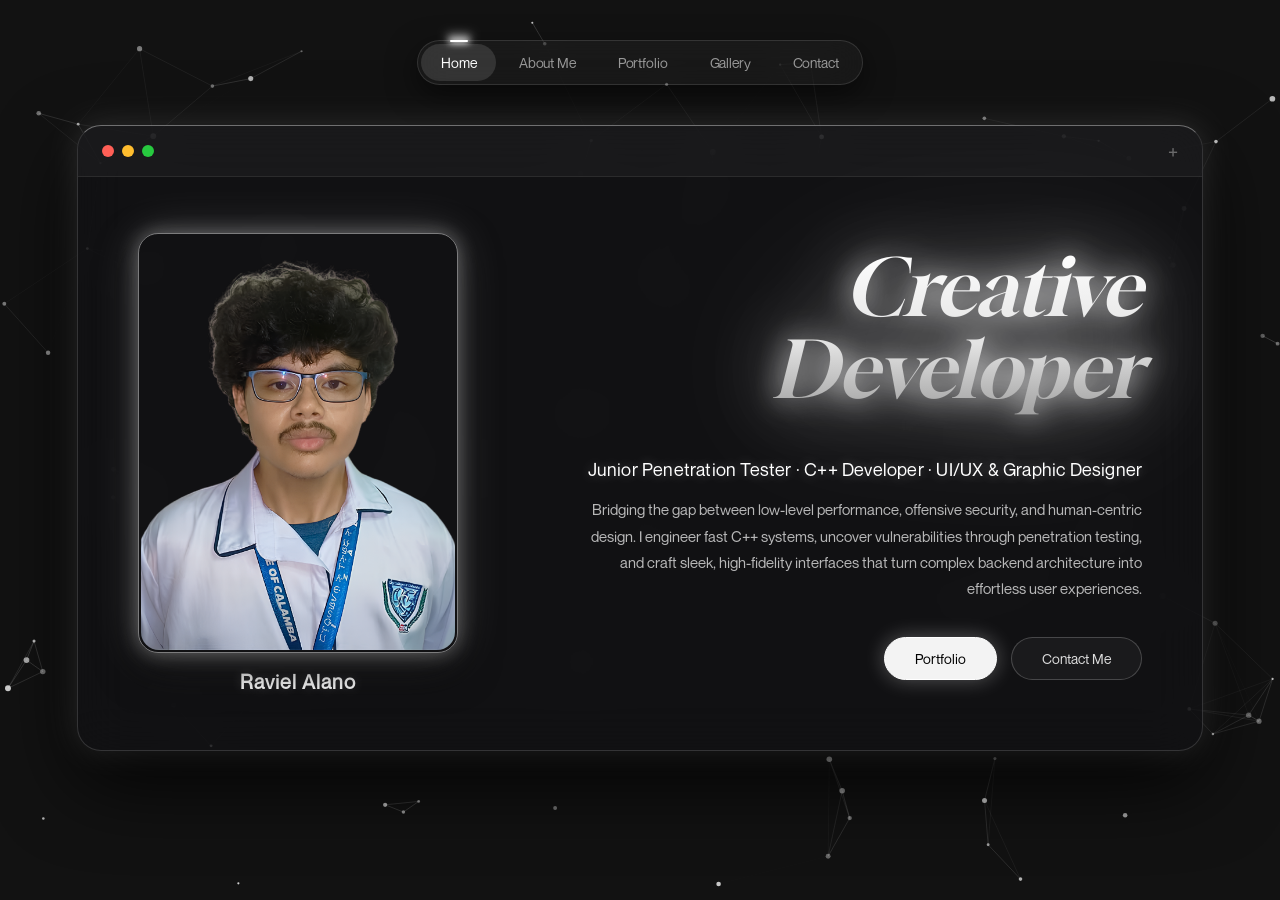
==== index.html @ 1a07e5cc "Initial commit of portfolio files" ====
<!DOCTYPE html>
<html lang="en">

<head>
    <meta charset="UTF-8">
    <meta name="viewport" content="width=device-width, initial-scale=1.0">
    <title>Code with | Home</title>
    <!-- Google Fonts for Gloock -->
    <link rel="preconnect" href="https://fonts.googleapis.com">
    <link rel="preconnect" href="https://fonts.gstatic.com" crossorigin>
    <link href="https://fonts.googleapis.com/css2?family=Gloock&display=swap" rel="stylesheet">
    <link rel="stylesheet" href="style.css">
</head>

<body>
    <canvas id="bg-canvas"></canvas>
    <nav class="navbar">
        <ul>
            <div class="nav-indicator"></div>
            <li><a href="index.html" class="active">Home</a></li>
            <li><a href="about_me.html">About Me</a></li>
            <li><a href="portfolio.html">Portfolio</a></li>
            <li><a href="gallery.html">Gallery</a></li>
            <li><a href="contact.html">Contact</a></li>
        </ul>
    </nav>
    <main class="hero-container">
        <div class="hero-card">
            <!-- macOS Window Header Bar -->
            <div class="window-header">
                <div class="window-dots">
                    <span class="dot red"></span>
                    <span class="dot yellow"></span>
                    <span class="dot green"></span>
                </div>
                <div class="window-plus">+</div>
            </div>
            <div class="hero-card-body">
                <!-- Left Column: Photo Frame + Name Below -->
                <div class="profile-column">
                    <div class="profile-rect-wrapper">
                        <img src="pictures/formal_picture.png" alt="Formal Picture" class="profile-img-rect">
                    </div>
                    <h2 class="profile-name">Raviel Alano</h2>
                </div>

                <!-- Right Column: Bio Content -->
                <div class="hero-content-right">
                    <div class="bio-content">
                        <h1 class="hero-title">Creative Developer</h1>
                        <p class="hero-subtitle">Junior Penetration Tester · C++ Developer · UI/UX & Graphic Designer</p>
                        <p class="hero-bio">
                            Bridging the gap between low-level performance, offensive security, and human-centric
                            design. I engineer fast C++ systems, uncover vulnerabilities through penetration testing,
                            and craft sleek, high-fidelity interfaces that turn complex backend architecture into
                            effortless user experiences.
                        </p>
                    </div>
                    <!-- Right-Justified Buttons -->
                    <div class="cta-group">
                        <a href="portfolio.html" class="btn btn-primary">Portfolio</a>
                        <a href="contact.html" class="btn btn-secondary">Contact Me</a>
                    </div>
                </div>
            </div>
        </div>
    </main>
    <script src="index.js"></script>
</body>

</html>
---- style.css ----
@font-face {
  font-family: 'Neue Montreal';
  src: url('font/neuemontreal-regular.otf') format('opentype');
  font-weight: 400;
  font-style: normal;
}

* {
  margin: 0;
  padding: 0;
  box-sizing: border-box;
}

:root {
  --background: #121212;
  --text-muted: #999999;
  --text-active: #ffffff;
}

body {
  background-color: var(--background);
  font-family: 'Neue Montreal', -apple-system, BlinkMacSystemFont, sans-serif;
  display: flex;
  flex-direction: column;
  align-items: center;
  padding-top: 40px;
  padding-bottom: 60px;
}

#bg-canvas {
  position: fixed;
  top: 0;
  left: 0;
  width: 100vw;
  height: 100vh;
  z-index: -1; /* Sits behind all portfolio elements */
  pointer-events: none; /* Allows clicks to pass through to buttons and links */
  background: transparent; /* Keeps your existing body background color visible */
}

/*HOME***************************************/

.profile-rect-wrapper {
  display: flex;
  flex-direction: column;
  align-items: center;
}

.profile-name {
  margin-top: 1rem;
  font-size: 1.25rem;
  font-weight: 600;
  color: #ffffff;
  text-align: center;
  letter-spacing: 0.05em;
  text-shadow: 0 0 12px rgba(255, 255, 255, 0.2);
}

/* --- COMPACT OUTER NAVBAR FRAME --- */
.navbar ul {
  position: relative;
  display: inline-flex;
  align-items: center;
  gap: 2px;
  padding: 3px;
  list-style: none;

  background-color: rgba(255, 255, 255, 0.03);
  border: 1px solid rgba(255, 255, 255, 0.12);
  border-radius: 999px;
  backdrop-filter: blur(16px);
  -webkit-backdrop-filter: blur(16px);
  box-shadow: 0 10px 30px rgba(0, 0, 0, 0.5);
}

/* --- INNER SLIDING ACTIVE PILL --- */
.nav-indicator {
  position: absolute;
  top: 3px;
  bottom: 3px;
  left: 0;
  width: 0;
  opacity: 0;
  border-radius: 999px;
  background-color: rgba(255, 255, 255, 0.12);
  z-index: 0;
  pointer-events: none;
  transition:
    left 0.35s cubic-bezier(0.25, 1, 0.4, 1),
    width 0.35s cubic-bezier(0.25, 1, 0.4, 1),
    opacity 0.2s ease;
}

/* --- COMPACT GLOWING TOP ACCENT LINE --- */
.nav-indicator::before {
  content: '';
  position: absolute;
  top: -4px;
  left: 50%;
  transform: translateX(-50%);
  width: 18px;
  height: 2px;
  background-color: #ffffff;
  border-radius: 999px;
  box-shadow:
    0 0 6px 1px #ffffff,
    0 -3px 10px 3px rgba(255, 255, 255, 0.5);
}

/* --- COMPACT NAV LINKS & FONT --- */
.navbar a {
  position: relative;
  z-index: 1;
  display: flex;
  align-items: center;
  justify-content: center;
  padding: 10px 20px;
  border-radius: 999px;

  color: var(--text-muted);
  text-decoration: none;
  font-family: inherit;
  /* Inherits Neue Montreal from body */
  font-size: 14px;
  font-weight: 500;
  letter-spacing: -0.01em;
  transition: color 0.25s ease;
}

.navbar a:hover {
  color: rgba(255, 255, 255, 0.8);
}

.navbar a.active {
  color: var(--text-active);
}










/* --- HERO CONTAINER (88vw Scale for Hero Canvas) --- */
.hero-container {
  margin-top: 40px;
  width: 88vw;
  max-width: 1300px;
  min-width: 320px;
  padding: 0;
}

/* --- MAIN CARD (Glowing Frame & Glassmorphism) --- */
.hero-card {
  width: 100%;
  display: flex;
  flex-direction: column;
  border-radius: 24px;
  overflow: hidden;

  /* Dark Glass Backdrop */
  background: rgba(18, 18, 20, 0.65);
  backdrop-filter: blur(24px);
  -webkit-backdrop-filter: blur(24px);

  /* Edge Lighting & Diffuse Ambient Glow */
  border: 1px solid rgba(255, 255, 255, 0.15);
  border-top: 1px solid rgba(255, 255, 255, 0.4);
  box-shadow:
    0 -2px 30px rgba(255, 255, 255, 0.12),
    0 30px 80px rgba(0, 0, 0, 0.85);
}

/* --- macOS WINDOW TOOLBAR HEADER --- */
.window-header {
  display: flex;
  align-items: center;
  justify-content: space-between;
  padding: 16px 24px;
  background: rgba(255, 255, 255, 0.03);
  border-bottom: 1px solid rgba(255, 255, 255, 0.08);
}

.window-dots {
  display: flex;
  align-items: center;
  gap: 8px;
}

.dot {
  width: 12px;
  height: 12px;
  border-radius: 50%;
  display: inline-block;
}

.dot.red {
  background-color: #ff5f56;
}

.dot.yellow {
  background-color: #ffbd2e;
}

.dot.green {
  background-color: #27c93f;
}

.window-plus {
  color: rgba(255, 255, 255, 0.35);
  font-size: 18px;
  font-weight: 300;
  line-height: 1;
}

/* --- CARD INNER BODY LAYOUT --- */
.hero-card-body {
  display: flex;
  flex-direction: row;
  align-items: center;
  justify-content: space-between;
  gap: 52px;
  padding: 56px 60px;
}

/* --- INTENSE WHITE GLOWING PHOTO FRAME --- */
.profile-rect-wrapper {
  position: relative;
  width: 320px;
  height: 420px;
  flex-shrink: 0;
  border-radius: 20px;
  padding: 2px;

  /* Multi-Layer White Lighting Glow */
  border: 1px solid rgba(255, 255, 255, 0.45);
  box-shadow:
    0 0 20px rgba(255, 255, 255, 0.35),
    0 0 50px rgba(255, 255, 255, 0.18),
    0 15px 40px rgba(0, 0, 0, 0.7);
}

.profile-img-rect {
  width: 100%;
  height: 100%;
  object-fit: cover;
  border-radius: 18px;
  display: block;
}

/* --- RIGHT-JUSTIFIED ILLUMINATED CONTENT --- */
.hero-content-right {
  display: flex;
  flex-direction: column;
  align-items: flex-end;
  text-align: right;
  flex: 1;
}

.bio-content {
  display: flex;
  flex-direction: column;
  align-items: flex-end;
  gap: 16px;
  margin-bottom: 36px;
}

/* --- GLOWING WHITE HEADLINE WITH LIGHT BLOOM --- */
.hero-title {
  font-family: 'Gloock', serif;
  font-size: 78px;
  font-weight: 400;
  font-style: italic;
  line-height: 1.05;
  padding-bottom: 2rem;

  /* Space buffer to prevent right-edge italic clipping */
  padding-right: 24px;
  margin-right: -24px;

  /* Metallic Silver-to-White Text Gradient */
  background: linear-gradient(180deg, #ffffff 0%, #e2e2e2 50%, #888888 100%);
  -webkit-background-clip: text;
  -webkit-text-fill-color: transparent;
  background-clip: text;

  /* Diffuse White Backlight Bloom Filter */
  filter:
    drop-shadow(0 0 15px rgba(255, 255, 255, 0.85)) drop-shadow(0 0 35px rgba(255, 255, 255, 0.45)) drop-shadow(0 0 70px rgba(255, 255, 255, 0.2));
}

.hero-subtitle {
  color: #ffffff;
  font-size: 18px;
  font-weight: 500;
  letter-spacing: 0.2px;
  text-shadow: 0 0 12px rgba(255, 255, 255, 0.3);
}

.hero-bio {
  color: rgba(255, 255, 255, 0.7);
  font-size: 15px;
  line-height: 1.75;
  max-width: 560px;
}

/* --- RIGHT-JUSTIFIED BUTTONS --- */
.cta-group {
  display: flex;
  align-items: center;
  justify-content: flex-end;
  gap: 14px;
  width: 100%;
}

.btn {
  display: inline-flex;
  align-items: center;
  justify-content: center;
  padding: 12px 30px;
  border-radius: 999px;
  font-family: inherit;
  font-size: 14px;
  font-weight: 500;
  text-decoration: none;
  transition: all 0.25s cubic-bezier(0.25, 1, 0.4, 1);
}

.btn-primary {
  background-color: rgba(255, 255, 255, 0.95);
  border: 1px solid #ffffff;
  color: #000000;
  box-shadow: 0 0 20px rgba(255, 255, 255, 0.3);
}

.btn-primary:hover {
  background-color: #ffffff;
  transform: translateY(-2px);
  box-shadow: 0 0 30px rgba(255, 255, 255, 0.5);
}

.btn-secondary {
  background-color: rgba(255, 255, 255, 0.04);
  border: 1px solid rgba(255, 255, 255, 0.2);
  color: rgba(255, 255, 255, 0.85);
}

.btn-secondary:hover {
  color: #ffffff;
  background-color: rgba(255, 255, 255, 0.1);
  border-color: rgba(255, 255, 255, 0.4);
  transform: translateY(-2px);
  box-shadow: 0 0 15px rgba(255, 255, 255, 0.15);
}

/* --- MOBILE RESPONSIVENESS --- */
@media (max-width: 900px) {
  .hero-card-body {
    flex-direction: column;
    text-align: center;
    padding: 36px 24px;
  }

  .profile-rect-wrapper {
    width: 100%;
    max-width: 300px;
    height: 380px;
  }

  .hero-content-right,
  .bio-content {
    align-items: center;
    text-align: center;
  }

  .hero-title {
    padding-right: 0;
    margin-right: 0;
    font-size: 52px;
  }

  .cta-group {
    justify-content: center;
  }
}









/* ==========================================================================
   ABOUT ME TAB STYLES (Staggered Editorial Grid & Lighting)
   ========================================================================== */

.about-container {
  margin: 40px auto 80px;
  width: 85vw;
  max-width: 1240px;
  padding: 0 20px;
}

/* --- HERO HEADLINE --- */
.about-header {
  text-align: center;
  margin-bottom: 64px;
}

.about-hero-title {
  font-family: system-ui, -apple-system, sans-serif;
  font-size: 52px;
  font-weight: 500;
  color: #ffffff;
  line-height: 1.15;
  letter-spacing: -0.02em;
  max-width: 960px;
  margin: 0 auto;
}

/* Metallic Italic Gloock Highlight in Headline */
.about-hero-title em {
  font-family: 'Gloock', serif;
  font-style: italic;
  font-weight: 400;
  padding-right: 12px;

  /* White-to-Metallic Gradient */
  background: linear-gradient(180deg, #ffffff 0%, #a1a1a1 60%, #4a4a4a 100%);
  -webkit-background-clip: text;
  -webkit-text-fill-color: transparent;
  background-clip: text;

  /* Subtle White Glow */
  filter:
    drop-shadow(0 0 12px rgba(255, 255, 255, 0.6)) drop-shadow(0 0 28px rgba(255, 255, 255, 0.25));
}

/* --- STAGGERED 2-COLUMN GRID --- */
.about-grid {
  display: grid;
  grid-template-columns: 1fr 1fr;
  gap: 60px;
  align-items: start;
}

.about-col {
  display: flex;
  flex-direction: column;
  gap: 40px;
}

/* Offset the Right Column Downward for the Editorial Stagger */
.col-right {
  margin-top: 48px;
}

/* --- INTRO TEASER BOX --- */
.about-intro-box {
  padding-left: 8px;
}

.intro-headline {
  color: rgba(255, 255, 255, 0.85);
  font-size: 18px;
  font-weight: 400;
  line-height: 1.6;
  letter-spacing: -0.01em;
}

/* --- PHOTO CARDS WITH SPECULAR LIGHTING --- */
.about-photo-wrapper {
  position: relative;
  width: 100%;
  border-radius: 24px;
  overflow: hidden;
  padding: 2px;

  /* Glassmorphic Frame & Top Light Specular Edge */
  background: rgba(255, 255, 255, 0.04);
  border: 1px solid rgba(255, 255, 255, 0.15);
  border-top: 1px solid rgba(255, 255, 255, 0.45);
  box-shadow:
    0 -2px 20px rgba(255, 255, 255, 0.1),
    0 20px 50px rgba(0, 0, 0, 0.7);

  transition: transform 0.4s cubic-bezier(0.25, 1, 0.4, 1), box-shadow 0.4s ease;
}

.about-photo-wrapper:hover {
  transform: translateY(-4px);
  border-color: rgba(255, 255, 255, 0.3);
  border-top-color: rgba(255, 255, 255, 0.7);
  box-shadow:
    0 0 30px rgba(255, 255, 255, 0.2),
    0 25px 60px rgba(0, 0, 0, 0.85);
}

.about-photo {
  width: 100%;
  height: auto;
  aspect-ratio: 3 / 4;
  object-fit: cover;
  border-radius: 22px;
  display: block;
}

/* --- STORY CARDS (Glassmorphic Container) --- */
.about-story-card {
  padding: 32px 36px;
  border-radius: 20px;
  background-color: rgba(255, 255, 255, 0.025);
  border: 1px solid rgba(255, 255, 255, 0.08);
  backdrop-filter: blur(16px);
  -webkit-backdrop-filter: blur(16px);
  display: flex;
  flex-direction: column;
  gap: 16px;
}

.story-title {
  font-family: 'Gloock', serif;
  font-size: 26px;
  font-weight: 400;
  color: #ffffff;
  letter-spacing: -0.01em;
}

.story-text {
  color: var(--text-muted, rgba(255, 255, 255, 0.65));
  font-size: 15px;
  line-height: 1.7;
}

/* --- RESPONSIVE BREAKPOINTS --- */
@media (max-width: 900px) {
  .about-hero-title {
    font-size: 38px;
  }

  .about-grid {
    grid-template-columns: 1fr;
    gap: 40px;
  }

  .col-right {
    margin-top: 0;
  }
}


/* ==========================================================================
   PORTFOLIO 3D FLIP CARD GRID
   ========================================================================== */

.portfolio-container {
  margin: 40px auto 80px;
  width: 90vw;
  max-width: 1240px;
  padding: 0 20px;
}

.portfolio-header {
  text-align: center;
  margin-bottom: 48px;
}

.portfolio-hero-title {
  font-family: system-ui, -apple-system, sans-serif;
  font-size: 48px;
  font-weight: 500;
  color: #ffffff;
}

.portfolio-hero-title em {
  font-family: 'Gloock', serif;
  font-style: italic;
  font-weight: 400;
  background: linear-gradient(180deg, #ffffff 0%, #a1a1a1 60%, #4a4a4a 100%);
  -webkit-background-clip: text;
  -webkit-text-fill-color: transparent;
  background-clip: text;
  filter: drop-shadow(0 0 15px rgba(255, 255, 255, 0.6));
}

.portfolio-subtitle {
  color: rgba(255, 255, 255, 0.65);
  font-size: 15px;
  margin-top: 10px;
}

/* --- GRID & PERSPECTIVE CONTAINER --- */
.portfolio-grid {
  display: grid;
  grid-template-columns: repeat(auto-fit, minmax(320px, 1fr));
  gap: 32px;
}

.portfolio-card-container {
  height: 420px;
  perspective: 1200px; /* Essential for 3D card rotation depth */
}

.portfolio-card {
  width: 100%;
  height: 100%;
  position: relative;
  transform-style: preserve-3d;
  transition: transform 0.8s cubic-bezier(0.2, 0.8, 0.2, 1);
  border-radius: 24px;
}

/* Active Flipped State */
.portfolio-card.is-flipped {
  transform: rotateY(180deg);
}

/* --- CARD SIDES (COMMON GLASSMORPHIC FRAME) --- */
.card-side {
  position: absolute;
  inset: 0;
  width: 100%;
  height: 100%;
  backface-visibility: hidden;
  -webkit-backface-visibility: hidden;
  border-radius: 24px;
  padding: 18px;

  /* Specular Highlighted Dark Glass Box */
  background: rgba(255, 255, 255, 0.03);
  border: 1px solid rgba(255, 255, 255, 0.12);
  border-top: 1px solid rgba(255, 255, 255, 0.45);
  backdrop-filter: blur(20px);
  -webkit-backdrop-filter: blur(20px);
  box-shadow: 
    0 -2px 15px rgba(255, 255, 255, 0.08),
    0 20px 40px rgba(0, 0, 0, 0.7);

  display: flex;
  flex-direction: column;
  justify-content: space-between;
}

/* --- FRONT FACE --- */
.card-front {
  z-index: 2;
}

.card-media-wrapper {
  position: relative;
  overflow: hidden;
  width: 100%;
  height: 220px;
  background-color: rgba(0, 0, 0, 0.2); /* Dark background padding fill */
}

.card-img {
  width: 100%;
  height: 100%;
  object-fit: contain; /* Fits the entire picture inside the box without cropping */
  object-position: center center;
  padding: 0.5rem; /* Optional: adds subtle inner padding */
  transform: scale(1);
}

/* Optional hover polish: subtle additional zoom when hovering over the card */
.portfolio-card:hover .card-img {
  transform: scale(1.32);
}

.category-badge {
  position: absolute;
  top: 12px;
  left: 12px;
  padding: 5px 12px;
  border-radius: 999px;
  font-size: 11px;
  font-weight: 600;
  color: #ffffff;
  background: rgba(10, 10, 12, 0.75);
  border: 1px solid rgba(255, 255, 255, 0.2);
  backdrop-filter: blur(10px);
}

.card-front-content {
  display: flex;
  align-items: center;
  justify-content: space-between;
  margin-top: 12px;
}

.project-title {
  color: #ffffff;
  font-size: 17px;
  font-weight: 500;
}

.project-sub {
  color: rgba(255, 255, 255, 0.5);
  font-size: 12px;
}

/* --- BACK FACE --- */
.card-back {
  transform: rotateY(180deg);
  background: rgba(18, 18, 22, 0.95);
  border-color: rgba(255, 255, 255, 0.25);
  border-top-color: rgba(255, 255, 255, 0.6);
  padding: 26px;
}

.card-back-header {
  display: flex;
  align-items: center;
  justify-content: space-between;
  border-bottom: 1px solid rgba(255, 255, 255, 0.1);
  padding-bottom: 12px;
}

.project-title-back {
  font-family: 'Gloock', serif;
  font-size: 22px;
  font-style: italic;
  background: linear-gradient(180deg, #ffffff 0%, #bbbbbb 100%);
  -webkit-background-clip: text;
  background-clip: text;
  -webkit-text-fill-color: transparent;
}

.status-tag {
  font-size: 11px;
  color: rgba(255, 255, 255, 0.5);
  text-transform: uppercase;
  letter-spacing: 1px;
}

.project-description {
  color: rgba(255, 255, 255, 0.75);
  font-size: 14px;
  line-height: 1.6;
  margin-top: 14px;
}

.tech-stack-group {
  display: flex;
  flex-wrap: wrap;
  gap: 8px;
  margin-top: auto;
}

.glass-pill {
  padding: 4px 12px;
  border-radius: 999px;
  font-size: 11px;
  color: rgba(255, 255, 255, 0.85);
  background: rgba(255, 255, 255, 0.05);
  border: 1px solid rgba(255, 255, 255, 0.15);
}

.card-actions {
  display: flex;
  align-items: center;
  justify-content: space-between;
  margin-top: 20px;
  padding-top: 16px;
  border-top: 1px solid rgba(255, 255, 255, 0.1);
}

.card-link {
  color: #ffffff;
  font-size: 13px;
  font-weight: 500;
  text-decoration: underline;
  text-underline-offset: 4px;
  transition: color 0.2s ease;
}

.card-link:hover {
  color: rgba(255, 255, 255, 0.7);
}

/* --- BUTTONS --- */
.flip-btn {
  display: inline-flex;
  align-items: center;
  gap: 6px;
  padding: 8px 16px;
  border-radius: 999px;
  cursor: pointer;
  background: rgba(255, 255, 255, 0.08);
  border: 1px solid rgba(255, 255, 255, 0.25);
  color: #ffffff;
  font-size: 12px;
  font-weight: 500;
  transition: all 0.3s ease;
}

.flip-btn:hover {
  background: rgba(255, 255, 255, 0.2);
  border-color: rgba(255, 255, 255, 0.5);
  box-shadow: 0 0 12px rgba(255, 255, 255, 0.25);
}







/* ==========================================================================
   GALLERY PAGE STYLES (Glassmorphic Grid & Lightbox)
   ========================================================================== */

.gallery-container {
  margin: 40px auto 80px;
  width: 85vw;
  max-width: 1240px;
  padding: 0 20px;
}

/* --- HEADER --- */
.gallery-header {
  text-align: center;
  margin-bottom: 56px;
}

.gallery-hero-title {
  font-family: system-ui, -apple-system, sans-serif;
  font-size: 52px;
  font-weight: 500;
  color: #ffffff;
  line-height: 1.15;
  letter-spacing: -0.02em;
}

.gallery-hero-title em {
  font-family: 'Gloock', serif;
  font-style: italic;
  font-weight: 400;
  padding-right: 12px;

  /* Metallic Gradient */
  background: linear-gradient(180deg, #ffffff 0%, #a1a1a1 60%, #4a4a4a 100%);
  -webkit-background-clip: text;
  -webkit-text-fill-color: transparent;
  background-clip: text;

  /* White Backlight Halo */
  filter:
    drop-shadow(0 0 12px rgba(255, 255, 255, 0.6)) drop-shadow(0 0 28px rgba(255, 255, 255, 0.25));
}

.gallery-subtitle {
  color: var(--text-muted, rgba(255, 255, 255, 0.65));
  font-size: 16px;
  margin-top: 12px;
}

/* --- 2x2 GRID LAYOUT --- */
.gallery-grid {
  display: grid;
  grid-template-columns: repeat(2, 1fr);
  gap: 32px;
}

/* --- GLASS IMAGE CARD --- */
.gallery-card {
  position: relative;
  border-radius: 24px;
  padding: 10px;
  cursor: pointer;

  /* Dark Glassmorphic Frame with Top Specular Edge */
  background: rgba(255, 255, 255, 0.03);
  border: 1px solid rgba(255, 255, 255, 0.12);
  border-top: 1px solid rgba(255, 255, 255, 0.4);
  backdrop-filter: blur(16px);
  -webkit-backdrop-filter: blur(16px);
  box-shadow:
    0 -2px 15px rgba(255, 255, 255, 0.08),
    0 20px 40px rgba(0, 0, 0, 0.6);

  transition: all 0.35s cubic-bezier(0.25, 1, 0.4, 1);
}

.gallery-card:hover {
  transform: translateY(-6px);
  border-color: rgba(255, 255, 255, 0.3);
  border-top-color: rgba(255, 255, 255, 0.7);
  box-shadow:
    0 0 25px rgba(255, 255, 255, 0.2),
    0 25px 50px rgba(0, 0, 0, 0.8);
}

.gallery-image-wrapper {
  position: relative;
  width: 100%;
  height: 340px;
  border-radius: 16px;
  overflow: hidden;
}

.gallery-img {
  width: 100%;
  height: 100%;
  object-fit: cover;
  display: block;
  transition: transform 0.5s ease;
}

.gallery-card:hover .gallery-img {
  transform: scale(1.05);
}

/* --- HOVER OVERLAY --- */
.gallery-overlay {
  position: absolute;
  inset: 0;
  background: rgba(0, 0, 0, 0.4);
  backdrop-filter: blur(4px);
  display: flex;
  align-items: center;
  justify-content: center;
  opacity: 0;
  transition: opacity 0.3s ease;
}

.gallery-card:hover .gallery-overlay {
  opacity: 1;
}

.view-tag {
  padding: 10px 20px;
  border-radius: 999px;
  background: rgba(255, 255, 255, 0.15);
  border: 1px solid rgba(255, 255, 255, 0.4);
  color: #ffffff;
  font-size: 13px;
  font-weight: 500;
  box-shadow: 0 0 15px rgba(255, 255, 255, 0.2);
}

/* --- LIGHTBOX MODAL --- */
.lightbox-modal {
  display: none;
  position: fixed;
  inset: 0;
  z-index: 9999;
  background: rgba(10, 10, 12, 0.85);
  backdrop-filter: blur(20px);
  -webkit-backdrop-filter: blur(20px);
  align-items: center;
  justify-content: center;
}

.lightbox-modal.active {
  display: flex;
}

.lightbox-content {
  position: relative;
  max-width: 85vw;
  max-height: 85vh;
  padding: 12px;
  border-radius: 20px;
  background: rgba(255, 255, 255, 0.05);
  border: 1px solid rgba(255, 255, 255, 0.2);
  border-top: 1px solid rgba(255, 255, 255, 0.5);
  box-shadow: 0 0 50px rgba(255, 255, 255, 0.15);
}

.lightbox-content img {
  max-width: 100%;
  max-height: 80vh;
  object-fit: contain;
  border-radius: 12px;
  display: block;
}

.lightbox-close {
  position: absolute;
  top: 24px;
  right: 36px;
  font-size: 36px;
  color: rgba(255, 255, 255, 0.7);
  cursor: pointer;
  transition: color 0.3s ease;
  z-index: 10;
}


/* ==========================================================================
   GALLERY PAGE STYLES (Glassmorphic Grid & Lightbox)
   ========================================================================== */

.gallery-container {
  margin: 40px auto 80px;
  width: 85vw;
  max-width: 1240px;
  padding: 0 20px;
}

/* --- HEADER --- */
.gallery-header {
  text-align: center;
  margin-bottom: 56px;
}

.gallery-hero-title {
  font-family: system-ui, -apple-system, sans-serif;
  font-size: 52px;
  font-weight: 500;
  color: #ffffff;
  line-height: 1.15;
  letter-spacing: -0.02em;
}

.gallery-hero-title em {
  font-family: 'Gloock', serif;
  font-style: italic;
  font-weight: 400;
  padding-right: 12px;

  /* Metallic Gradient */
  background: linear-gradient(180deg, #ffffff 0%, #a1a1a1 60%, #4a4a4a 100%);
  -webkit-background-clip: text;
  -webkit-text-fill-color: transparent;
  background-clip: text;

  /* White Backlight Halo */
  filter:
    drop-shadow(0 0 12px rgba(255, 255, 255, 0.6)) drop-shadow(0 0 28px rgba(255, 255, 255, 0.25));
}

.gallery-subtitle {
  color: var(--text-muted, rgba(255, 255, 255, 0.65));
  font-size: 16px;
  margin-top: 12px;
}

/* --- 2x2 GRID LAYOUT --- */
.gallery-grid {
  display: grid;
  grid-template-columns: repeat(2, 1fr);
  gap: 32px;
}

/* --- GLASS IMAGE CARD --- */
.gallery-card {
  position: relative;
  border-radius: 24px;
  padding: 10px;
  cursor: pointer;

  /* Dark Glassmorphic Frame with Top Specular Edge */
  background: rgba(255, 255, 255, 0.03);
  border: 1px solid rgba(255, 255, 255, 0.12);
  border-top: 1px solid rgba(255, 255, 255, 0.4);
  backdrop-filter: blur(16px);
  -webkit-backdrop-filter: blur(16px);
  box-shadow:
    0 -2px 15px rgba(255, 255, 255, 0.08),
    0 20px 40px rgba(0, 0, 0, 0.6);

  transition: all 0.35s cubic-bezier(0.25, 1, 0.4, 1);
}

.gallery-card:hover {
  transform: translateY(-6px);
  border-color: rgba(255, 255, 255, 0.3);
  border-top-color: rgba(255, 255, 255, 0.7);
  box-shadow:
    0 0 25px rgba(255, 255, 255, 0.2),
    0 25px 50px rgba(0, 0, 0, 0.8);
}

.gallery-image-wrapper {
  position: relative;
  width: 100%;
  height: 340px;
  border-radius: 16px;
  overflow: hidden;
}

.gallery-img {
  width: 100%;
  height: 100%;
  object-fit: cover;
  display: block;
  transition: transform 0.5s ease;
}

.gallery-card:hover .gallery-img {
  transform: scale(1.05);
}

/* --- HOVER OVERLAY --- */
.gallery-overlay {
  position: absolute;
  inset: 0;
  background: rgba(0, 0, 0, 0.4);
  backdrop-filter: blur(4px);
  display: flex;
  align-items: center;
  justify-content: center;
  opacity: 0;
  transition: opacity 0.5s ease;
}

.gallery-card:hover .gallery-overlay {
  opacity: 1;
}

.view-tag {
  padding: 10px 20px;
  border-radius: 999px;
  background: rgba(255, 255, 255, 0.15);
  border: 1px solid rgba(255, 255, 255, 0.4);
  color: #ffffff;
  font-size: 13px;
  font-weight: 500;
  box-shadow: 0 0 15px rgba(255, 255, 255, 0.2);
}

/* --- LIGHTBOX MODAL --- */
.lightbox-modal {
  display: none;
  position: fixed;
  inset: 0;
  z-index: 9999;
  background: rgba(10, 10, 12, 0.85);
  backdrop-filter: blur(20px);
  -webkit-backdrop-filter: blur(20px);
  align-items: center;
  justify-content: center;
}

.lightbox-modal.active {
  display: flex;
}

.lightbox-content {
  position: relative;
  max-width: 85vw;
  max-height: 85vh;
  padding: 12px;
  border-radius: 20px;
  background: rgba(255, 255, 255, 0.05);
  border: 1px solid rgba(255, 255, 255, 0.2);
  border-top: 1px solid rgba(255, 255, 255, 0.5);
  box-shadow: 0 0 50px rgba(255, 255, 255, 0.15);
}

.lightbox-content img {
  max-width: 100%;
  max-height: 80vh;
  object-fit: contain;
  border-radius: 12px;
  display: block;
}

.lightbox-close {
  position: absolute;
  top: 24px;
  right: 36px;
  font-size: 36px;
  color: rgba(255, 255, 255, 0.7);
  cursor: pointer;
  transition: color 0.2s ease;
  z-index: 10;
}

.lightbox-close:hover {
  color: #ffffff;
}

/* --- RESPONSIVE BREAKPOINTS --- */
@media (max-width: 768px) {
  .gallery-grid {
    grid-template-columns: 1fr;
  }

  .gallery-hero-title {
    font-size: 38px;
  }

  .gallery-image-wrapper {
    height: 260px;
  }
}

.lightbox-close:hover {
  color: #ffffff;
}

.gallery-media {
  width: 100%;
  height: 100%;
  object-fit: cover;
  display: block;
  transition: transform 0.5s ease;
}

.gallery-card:hover .gallery-media {
  transform: scale(1.05);
}

/* --- RESPONSIVE BREAKPOINTS --- */
@media (max-width: 768px) {
  .gallery-grid {
    grid-template-columns: 1fr;
  }

  .gallery-hero-title {
    font-size: 38px;
  }

  .gallery-image-wrapper {
    height: 260px;
  }
}














/* ==========================================================================
   CONTACT PAGE ENHANCED STYLES (Glassmorphic Form & Metallic Gradient)
   ========================================================================== */

.contact-container {
  margin: 40px auto 80px;
  width: 85vw;
  max-width: 720px;
  padding: 0 20px;
}

/* --- HERO HEADER --- */
.contact-header {
  text-align: center;
  margin-bottom: 48px;
}

.contact-hero-title {
  font-family: system-ui, -apple-system, sans-serif;
  font-size: 52px;
  font-weight: 500;
  color: #ffffff;
  line-height: 1.15;
  letter-spacing: -0.02em;
}

/* Metallic Gradient on Headline Emphasis */
.contact-hero-title em {
  font-family: 'Gloock', serif;
  font-style: italic;
  font-weight: 400;
  padding-right: 14px;
  margin-right: -14px;

  /* Signature Metallic Gradient */
  background: linear-gradient(180deg, #ffffff 0%, #e2e2e2 50%, #777777 100%);
  -webkit-background-clip: text;
  -webkit-text-fill-color: transparent;
  background-clip: text;

  /* White Backlight Halo */
  filter:
    drop-shadow(0 0 15px rgba(255, 255, 255, 0.75)) drop-shadow(0 0 35px rgba(255, 255, 255, 0.3));
}

.contact-subtitle {
  color: rgba(255, 255, 255, 0.65);
  font-size: 16px;
  margin-top: 12px;
}

/* --- GLASS FORM CARD --- */
.contact-card {
  padding: 44px 48px;
  border-radius: 28px;

  /* Dark Glassmorphic Frame with Specular Top Border */
  background: rgba(255, 255, 255, 0.025);
  border: 1px solid rgba(255, 255, 255, 0.12);
  border-top: 1px solid rgba(255, 255, 255, 0.45);
  backdrop-filter: blur(20px);
  -webkit-backdrop-filter: blur(20px);
  box-shadow:
    0 -2px 20px rgba(255, 255, 255, 0.08),
    0 25px 60px rgba(0, 0, 0, 0.75);
}

.contact-form {
  display: flex;
  flex-direction: column;
  gap: 24px;
}

.form-group {
  display: flex;
  flex-direction: column;
  gap: 8px;
}

.form-group label {
  color: rgba(255, 255, 255, 0.85);
  font-size: 13px;
  font-weight: 500;
  letter-spacing: 0.5px;
  text-transform: uppercase;
}

/* --- FORM INPUTS & TEXTAREA --- */
.contact-form input,
.contact-form textarea {
  width: 100%;
  padding: 14px 18px;
  border-radius: 14px;
  font-family: inherit;
  font-size: 15px;
  color: #ffffff;

  /* Glass Field Styling */
  background: rgba(255, 255, 255, 0.035);
  border: 1px solid rgba(255, 255, 255, 0.12);
  outline: none;
  transition: all 0.3s cubic-bezier(0.25, 1, 0.4, 1);
}

.contact-form input::placeholder,
.contact-form textarea::placeholder {
  color: rgba(255, 255, 255, 0.3);
}

/* Interactive Input Focus State */
.contact-form input:focus,
.contact-form textarea:focus {
  background: rgba(255, 255, 255, 0.07);
  border-color: rgba(255, 255, 255, 0.45);
  box-shadow:
    0 0 15px rgba(255, 255, 255, 0.15),
    inset 0 1px 2px rgba(255, 255, 255, 0.1);
}

.contact-form textarea {
  resize: vertical;
  min-height: 120px;
}

/* --- GLASS SUBMIT BUTTON --- */
.submit-btn {
  margin-top: 8px;
  width: 100%;
  padding: 16px;
  border-radius: 999px;
  cursor: pointer;
  font-family: inherit;
  font-size: 15px;
  font-weight: 600;
  color: #ffffff;

  /* Metallic Specular Glass Pill */
  background: rgba(255, 255, 255, 0.08);
  border: 1px solid rgba(255, 255, 255, 0.25);
  border-top: 1px solid rgba(255, 255, 255, 0.6);
  backdrop-filter: blur(12px);
  -webkit-backdrop-filter: blur(12px);
  box-shadow: 0 10px 25px rgba(0, 0, 0, 0.4);

  transition: all 0.35s cubic-bezier(0.25, 1, 0.4, 1);
}

.submit-btn:hover {
  transform: translateY(-2px);
  background: rgba(255, 255, 255, 0.18);
  border-color: rgba(255, 255, 255, 0.5);
  box-shadow:
    0 0 25px rgba(255, 255, 255, 0.25),
    0 15px 30px rgba(0, 0, 0, 0.6);
}

.submit-btn:active {
  transform: translateY(1px);
}

/* --- RESPONSIVE BREAKPOINTS --- */
@media (max-width: 768px) {
  .contact-hero-title {
    font-size: 38px;
  }

  .contact-card {
    padding: 28px 24px;
  }
}


/* ==========================================
   SMOOTH PAGE ENTRANCE ANIMATIONS
   ========================================== */

/* Keyframe Animations */
@keyframes fadeIn {
  from {
    opacity: 0;
  }
  to {
    opacity: 1;
  }
}

@keyframes fadeInUp {
  from {
    opacity: 0;
    transform: translateY(24px);
  }
  to {
    opacity: 1;
    transform: translateY(0);
  }
}

@keyframes fadeInDown {
  from {
    opacity: 0;
    transform: translateY(-16px);
  }
  to {
    opacity: 1;
    transform: translateY(0);
  }
}

/* 1. Global Page Base Fade */
body {
  animation: fadeIn 0.4s ease-out forwards;
}

/* 2. Top Navigation Bar */


/* 3. Main Page Containers */
main,
.hero-container,
.portfolio-container,
.about-container,
.contact-container {
  animation: fadeInUp 0.9s cubic-bezier(0.16, 1, 0.3, 1) forwards;
}

/* 4. Home Page Staggered Entrances */
.hero-card {
  animation: fadeInUp 0.9s cubic-bezier(0.16, 1, 0.3, 1) forwards;
}

.profile-column {
  animation: fadeInUp 0.9s cubic-bezier(0.16, 1, 0.3, 1) 0.15s backwards;
}

.hero-content-right {
  animation: fadeInUp 0.9s cubic-bezier(0.16, 1, 0.3, 1) 0.25s backwards;
}

.cta-group {
  animation: fadeInUp 0.9s cubic-bezier(0.16, 1, 0.3, 1) 0.35s backwards;
}

/* 5. Portfolio Page Grid Stagger */
.portfolio-header {
  animation: fadeInUp 0.8s cubic-bezier(0.16, 1, 0.3, 1) 0.1s backwards;
}

.portfolio-card-container {
  animation: fadeInUp 0.8s cubic-bezier(0.16, 1, 0.3, 1) backwards;
}

/* Cascading card delays */
.portfolio-grid .portfolio-card-container:nth-child(1) { animation-delay: 0.15s; }
.portfolio-grid .portfolio-card-container:nth-child(2) { animation-delay: 0.25s; }
.portfolio-grid .portfolio-card-container:nth-child(3) { animation-delay: 0.35s; }
.portfolio-grid .portfolio-card-container:nth-child(4) { animation-delay: 0.45s; }
.portfolio-grid .portfolio-card-container:nth-child(5) { animation-delay: 0.55s; }
.portfolio-grid .portfolio-card-container:nth-child(6) { animation-delay: 0.65s; }
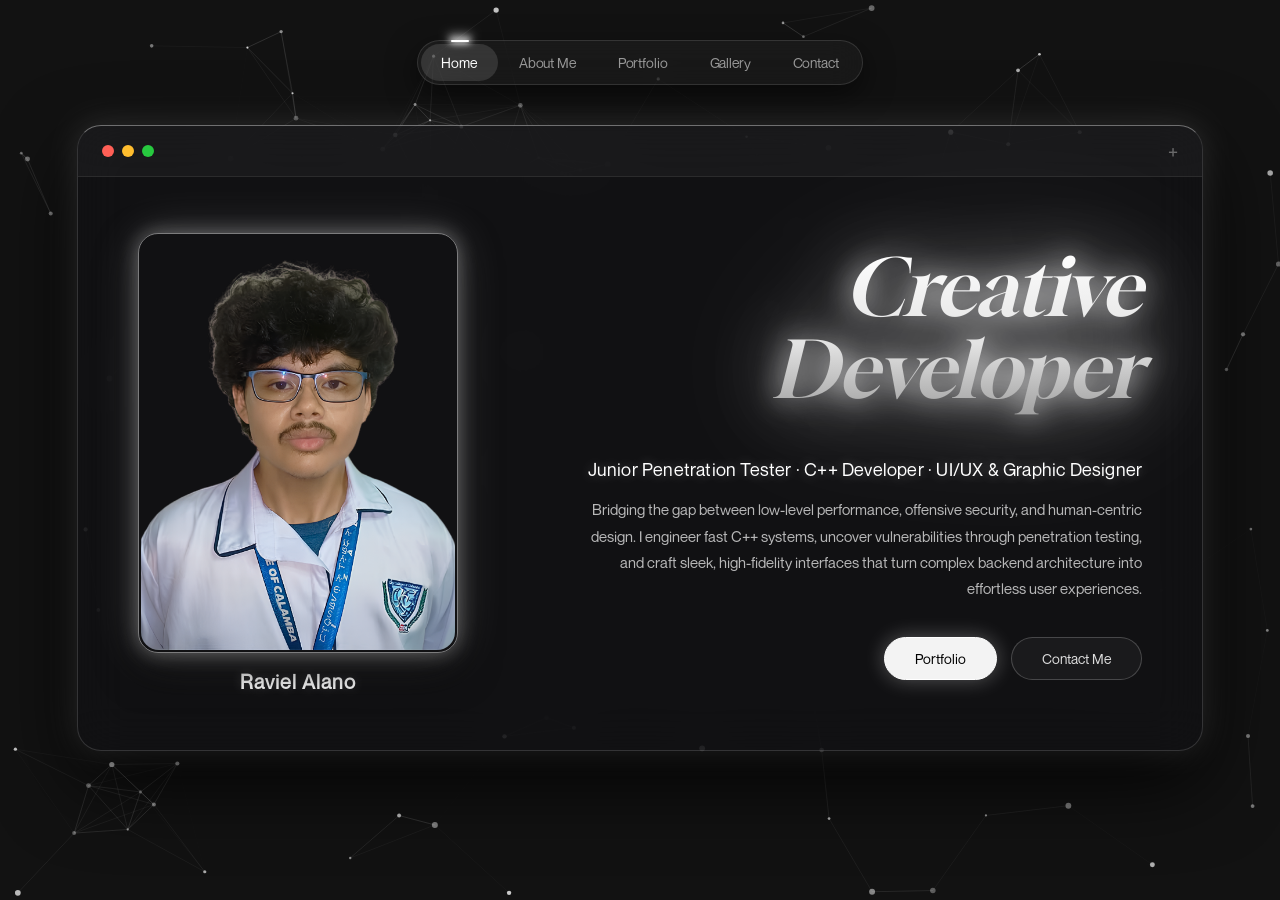
==== commit 3b371db7: "Portfolio addition, css changes, title update" ====
--- a/index.html
+++ b/index.html
@@ -4,7 +4,7 @@
 <head>
     <meta charset="UTF-8">
     <meta name="viewport" content="width=device-width, initial-scale=1.0">
-    <title>Code with | Home</title>
+    <title> Code with Raviel | Home</title>
     <!-- Google Fonts for Gloock -->
     <link rel="preconnect" href="https://fonts.googleapis.com">
     <link rel="preconnect" href="https://fonts.gstatic.com" crossorigin>
--- a/style.css
+++ b/style.css
@@ -1,3 +1,6 @@
+/* ==========================================================================
+   1. FONTS & BASE RESET
+   ========================================================================== */
 @font-face {
   font-family: 'Neue Montreal';
   src: url('font/neuemontreal-regular.otf') format('opentype');
@@ -25,6 +28,7 @@
   align-items: center;
   padding-top: 40px;
   padding-bottom: 60px;
+  animation: fadeIn 0.4s ease-out forwards;
 }
 
 #bg-canvas {
@@ -33,30 +37,15 @@
   left: 0;
   width: 100vw;
   height: 100vh;
-  z-index: -1; /* Sits behind all portfolio elements */
-  pointer-events: none; /* Allows clicks to pass through to buttons and links */
-  background: transparent; /* Keeps your existing body background color visible */
-}
-
-/*HOME***************************************/
-
-.profile-rect-wrapper {
-  display: flex;
-  flex-direction: column;
-  align-items: center;
-}
-
-.profile-name {
-  margin-top: 1rem;
-  font-size: 1.25rem;
-  font-weight: 600;
-  color: #ffffff;
-  text-align: center;
-  letter-spacing: 0.05em;
-  text-shadow: 0 0 12px rgba(255, 255, 255, 0.2);
-}
-
-/* --- COMPACT OUTER NAVBAR FRAME --- */
+  z-index: -1;
+  pointer-events: none;
+  background: transparent;
+}
+
+
+/* ==========================================================================
+   2. NAVIGATION BAR
+   ========================================================================== */
 .navbar ul {
   position: relative;
   display: inline-flex;
@@ -64,7 +53,6 @@
   gap: 2px;
   padding: 3px;
   list-style: none;
-
   background-color: rgba(255, 255, 255, 0.03);
   border: 1px solid rgba(255, 255, 255, 0.12);
   border-radius: 999px;
@@ -73,7 +61,6 @@
   box-shadow: 0 10px 30px rgba(0, 0, 0, 0.5);
 }
 
-/* --- INNER SLIDING ACTIVE PILL --- */
 .nav-indicator {
   position: absolute;
   top: 3px;
@@ -85,13 +72,9 @@
   background-color: rgba(255, 255, 255, 0.12);
   z-index: 0;
   pointer-events: none;
-  transition:
-    left 0.35s cubic-bezier(0.25, 1, 0.4, 1),
-    width 0.35s cubic-bezier(0.25, 1, 0.4, 1),
-    opacity 0.2s ease;
-}
-
-/* --- COMPACT GLOWING TOP ACCENT LINE --- */
+  transition: left 0.35s cubic-bezier(0.25, 1, 0.4, 1), width 0.35s cubic-bezier(0.25, 1, 0.4, 1), opacity 0.2s ease;
+}
+
 .nav-indicator::before {
   content: '';
   position: absolute;
@@ -102,12 +85,9 @@
   height: 2px;
   background-color: #ffffff;
   border-radius: 999px;
-  box-shadow:
-    0 0 6px 1px #ffffff,
-    0 -3px 10px 3px rgba(255, 255, 255, 0.5);
-}
-
-/* --- COMPACT NAV LINKS & FONT --- */
+  box-shadow: 0 0 6px 1px #ffffff, 0 -3px 10px 3px rgba(255, 255, 255, 0.5);
+}
+
 .navbar a {
   position: relative;
   z-index: 1;
@@ -116,11 +96,9 @@
   justify-content: center;
   padding: 10px 20px;
   border-radius: 999px;
-
   color: var(--text-muted);
   text-decoration: none;
   font-family: inherit;
-  /* Inherits Neue Montreal from body */
   font-size: 14px;
   font-weight: 500;
   letter-spacing: -0.01em;
@@ -136,15 +114,9 @@
 }
 
 
-
-
-
-
-
-
-
-
-/* --- HERO CONTAINER (88vw Scale for Hero Canvas) --- */
+/* ==========================================================================
+   3. HOME / HERO SECTION
+   ========================================================================== */
 .hero-container {
   margin-top: 40px;
   width: 88vw;
@@ -153,28 +125,21 @@
   padding: 0;
 }
 
-/* --- MAIN CARD (Glowing Frame & Glassmorphism) --- */
 .hero-card {
   width: 100%;
   display: flex;
   flex-direction: column;
   border-radius: 24px;
   overflow: hidden;
-
-  /* Dark Glass Backdrop */
   background: rgba(18, 18, 20, 0.65);
   backdrop-filter: blur(24px);
   -webkit-backdrop-filter: blur(24px);
-
-  /* Edge Lighting & Diffuse Ambient Glow */
   border: 1px solid rgba(255, 255, 255, 0.15);
   border-top: 1px solid rgba(255, 255, 255, 0.4);
-  box-shadow:
-    0 -2px 30px rgba(255, 255, 255, 0.12),
-    0 30px 80px rgba(0, 0, 0, 0.85);
-}
-
-/* --- macOS WINDOW TOOLBAR HEADER --- */
+  box-shadow: 0 -2px 30px rgba(255, 255, 255, 0.12), 0 30px 80px rgba(0, 0, 0, 0.85);
+  animation: fadeInUp 0.9s cubic-bezier(0.16, 1, 0.3, 1) forwards;
+}
+
 .window-header {
   display: flex;
   align-items: center;
@@ -197,17 +162,9 @@
   display: inline-block;
 }
 
-.dot.red {
-  background-color: #ff5f56;
-}
-
-.dot.yellow {
-  background-color: #ffbd2e;
-}
-
-.dot.green {
-  background-color: #27c93f;
-}
+.dot.red { background-color: #ff5f56; }
+.dot.yellow { background-color: #ffbd2e; }
+.dot.green { background-color: #27c93f; }
 
 .window-plus {
   color: rgba(255, 255, 255, 0.35);
@@ -216,7 +173,6 @@
   line-height: 1;
 }
 
-/* --- CARD INNER BODY LAYOUT --- */
 .hero-card-body {
   display: flex;
   flex-direction: row;
@@ -226,21 +182,28 @@
   padding: 56px 60px;
 }
 
-/* --- INTENSE WHITE GLOWING PHOTO FRAME --- */
 .profile-rect-wrapper {
   position: relative;
+  display: flex;
+  flex-direction: column;
+  align-items: center;
   width: 320px;
   height: 420px;
   flex-shrink: 0;
   border-radius: 20px;
   padding: 2px;
-
-  /* Multi-Layer White Lighting Glow */
   border: 1px solid rgba(255, 255, 255, 0.45);
-  box-shadow:
-    0 0 20px rgba(255, 255, 255, 0.35),
-    0 0 50px rgba(255, 255, 255, 0.18),
-    0 15px 40px rgba(0, 0, 0, 0.7);
+  box-shadow: 0 0 20px rgba(255, 255, 255, 0.35), 0 0 50px rgba(255, 255, 255, 0.18), 0 15px 40px rgba(0, 0, 0, 0.7);
+}
+
+.profile-name {
+  margin-top: 1rem;
+  font-size: 1.25rem;
+  font-weight: 600;
+  color: #ffffff;
+  text-align: center;
+  letter-spacing: 0.05em;
+  text-shadow: 0 0 12px rgba(255, 255, 255, 0.2);
 }
 
 .profile-img-rect {
@@ -251,13 +214,13 @@
   display: block;
 }
 
-/* --- RIGHT-JUSTIFIED ILLUMINATED CONTENT --- */
 .hero-content-right {
   display: flex;
   flex-direction: column;
   align-items: flex-end;
   text-align: right;
   flex: 1;
+  animation: fadeInUp 0.9s cubic-bezier(0.16, 1, 0.3, 1) 0.25s backwards;
 }
 
 .bio-content {
@@ -268,7 +231,6 @@
   margin-bottom: 36px;
 }
 
-/* --- GLOWING WHITE HEADLINE WITH LIGHT BLOOM --- */
 .hero-title {
   font-family: 'Gloock', serif;
   font-size: 78px;
@@ -276,20 +238,13 @@
   font-style: italic;
   line-height: 1.05;
   padding-bottom: 2rem;
-
-  /* Space buffer to prevent right-edge italic clipping */
   padding-right: 24px;
   margin-right: -24px;
-
-  /* Metallic Silver-to-White Text Gradient */
   background: linear-gradient(180deg, #ffffff 0%, #e2e2e2 50%, #888888 100%);
   -webkit-background-clip: text;
   -webkit-text-fill-color: transparent;
   background-clip: text;
-
-  /* Diffuse White Backlight Bloom Filter */
-  filter:
-    drop-shadow(0 0 15px rgba(255, 255, 255, 0.85)) drop-shadow(0 0 35px rgba(255, 255, 255, 0.45)) drop-shadow(0 0 70px rgba(255, 255, 255, 0.2));
+  filter: drop-shadow(0 0 15px rgba(255, 255, 255, 0.85)) drop-shadow(0 0 35px rgba(255, 255, 255, 0.45)) drop-shadow(0 0 70px rgba(255, 255, 255, 0.2));
 }
 
 .hero-subtitle {
@@ -307,13 +262,13 @@
   max-width: 560px;
 }
 
-/* --- RIGHT-JUSTIFIED BUTTONS --- */
 .cta-group {
   display: flex;
   align-items: center;
   justify-content: flex-end;
   gap: 14px;
   width: 100%;
+  animation: fadeInUp 0.9s cubic-bezier(0.16, 1, 0.3, 1) 0.35s backwards;
 }
 
 .btn {
@@ -356,49 +311,10 @@
   box-shadow: 0 0 15px rgba(255, 255, 255, 0.15);
 }
 
-/* --- MOBILE RESPONSIVENESS --- */
-@media (max-width: 900px) {
-  .hero-card-body {
-    flex-direction: column;
-    text-align: center;
-    padding: 36px 24px;
-  }
-
-  .profile-rect-wrapper {
-    width: 100%;
-    max-width: 300px;
-    height: 380px;
-  }
-
-  .hero-content-right,
-  .bio-content {
-    align-items: center;
-    text-align: center;
-  }
-
-  .hero-title {
-    padding-right: 0;
-    margin-right: 0;
-    font-size: 52px;
-  }
-
-  .cta-group {
-    justify-content: center;
-  }
-}
-
-
-
-
-
-
-
-
 
 /* ==========================================================================
-   ABOUT ME TAB STYLES (Staggered Editorial Grid & Lighting)
+   4. ABOUT ME TAB STYLES
    ========================================================================== */
-
 .about-container {
   margin: 40px auto 80px;
   width: 85vw;
@@ -406,7 +322,6 @@
   padding: 0 20px;
 }
 
-/* --- HERO HEADLINE --- */
 .about-header {
   text-align: center;
   margin-bottom: 64px;
@@ -423,25 +338,18 @@
   margin: 0 auto;
 }
 
-/* Metallic Italic Gloock Highlight in Headline */
 .about-hero-title em {
   font-family: 'Gloock', serif;
   font-style: italic;
   font-weight: 400;
   padding-right: 12px;
-
-  /* White-to-Metallic Gradient */
   background: linear-gradient(180deg, #ffffff 0%, #a1a1a1 60%, #4a4a4a 100%);
   -webkit-background-clip: text;
   -webkit-text-fill-color: transparent;
   background-clip: text;
-
-  /* Subtle White Glow */
-  filter:
-    drop-shadow(0 0 12px rgba(255, 255, 255, 0.6)) drop-shadow(0 0 28px rgba(255, 255, 255, 0.25));
-}
-
-/* --- STAGGERED 2-COLUMN GRID --- */
+  filter: drop-shadow(0 0 12px rgba(255, 255, 255, 0.6)) drop-shadow(0 0 28px rgba(255, 255, 255, 0.25));
+}
+
 .about-grid {
   display: grid;
   grid-template-columns: 1fr 1fr;
@@ -455,12 +363,10 @@
   gap: 40px;
 }
 
-/* Offset the Right Column Downward for the Editorial Stagger */
 .col-right {
   margin-top: 48px;
 }
 
-/* --- INTRO TEASER BOX --- */
 .about-intro-box {
   padding-left: 8px;
 }
@@ -473,22 +379,16 @@
   letter-spacing: -0.01em;
 }
 
-/* --- PHOTO CARDS WITH SPECULAR LIGHTING --- */
 .about-photo-wrapper {
   position: relative;
   width: 100%;
   border-radius: 24px;
   overflow: hidden;
   padding: 2px;
-
-  /* Glassmorphic Frame & Top Light Specular Edge */
   background: rgba(255, 255, 255, 0.04);
   border: 1px solid rgba(255, 255, 255, 0.15);
   border-top: 1px solid rgba(255, 255, 255, 0.45);
-  box-shadow:
-    0 -2px 20px rgba(255, 255, 255, 0.1),
-    0 20px 50px rgba(0, 0, 0, 0.7);
-
+  box-shadow: 0 -2px 20px rgba(255, 255, 255, 0.1), 0 20px 50px rgba(0, 0, 0, 0.7);
   transition: transform 0.4s cubic-bezier(0.25, 1, 0.4, 1), box-shadow 0.4s ease;
 }
 
@@ -496,9 +396,7 @@
   transform: translateY(-4px);
   border-color: rgba(255, 255, 255, 0.3);
   border-top-color: rgba(255, 255, 255, 0.7);
-  box-shadow:
-    0 0 30px rgba(255, 255, 255, 0.2),
-    0 25px 60px rgba(0, 0, 0, 0.85);
+  box-shadow: 0 0 30px rgba(255, 255, 255, 0.2), 0 25px 60px rgba(0, 0, 0, 0.85);
 }
 
 .about-photo {
@@ -510,7 +408,6 @@
   display: block;
 }
 
-/* --- STORY CARDS (Glassmorphic Container) --- */
 .about-story-card {
   padding: 32px 36px;
   border-radius: 20px;
@@ -537,27 +434,10 @@
   line-height: 1.7;
 }
 
-/* --- RESPONSIVE BREAKPOINTS --- */
-@media (max-width: 900px) {
-  .about-hero-title {
-    font-size: 38px;
-  }
-
-  .about-grid {
-    grid-template-columns: 1fr;
-    gap: 40px;
-  }
-
-  .col-right {
-    margin-top: 0;
-  }
-}
-
 
 /* ==========================================================================
-   PORTFOLIO 3D FLIP CARD GRID
+   5. PORTFOLIO 3D FLIP CARD GRID
    ========================================================================== */
-
 .portfolio-container {
   margin: 40px auto 80px;
   width: 90vw;
@@ -568,6 +448,7 @@
 .portfolio-header {
   text-align: center;
   margin-bottom: 48px;
+  animation: fadeInUp 0.8s cubic-bezier(0.16, 1, 0.3, 1) 0.1s backwards;
 }
 
 .portfolio-hero-title {
@@ -594,7 +475,6 @@
   margin-top: 10px;
 }
 
-/* --- GRID & PERSPECTIVE CONTAINER --- */
 .portfolio-grid {
   display: grid;
   grid-template-columns: repeat(auto-fit, minmax(320px, 1fr));
@@ -603,8 +483,17 @@
 
 .portfolio-card-container {
   height: 420px;
-  perspective: 1200px; /* Essential for 3D card rotation depth */
-}
+  perspective: 1200px;
+  animation: fadeInUp 0.8s cubic-bezier(0.16, 1, 0.3, 1) backwards;
+}
+
+/* Staggered card animations */
+.portfolio-grid .portfolio-card-container:nth-child(1) { animation-delay: 0.15s; }
+.portfolio-grid .portfolio-card-container:nth-child(2) { animation-delay: 0.25s; }
+.portfolio-grid .portfolio-card-container:nth-child(3) { animation-delay: 0.35s; }
+.portfolio-grid .portfolio-card-container:nth-child(4) { animation-delay: 0.45s; }
+.portfolio-grid .portfolio-card-container:nth-child(5) { animation-delay: 0.55s; }
+.portfolio-grid .portfolio-card-container:nth-child(6) { animation-delay: 0.65s; }
 
 .portfolio-card {
   width: 100%;
@@ -615,12 +504,10 @@
   border-radius: 24px;
 }
 
-/* Active Flipped State */
 .portfolio-card.is-flipped {
   transform: rotateY(180deg);
 }
 
-/* --- CARD SIDES (COMMON GLASSMORPHIC FRAME) --- */
 .card-side {
   position: absolute;
   inset: 0;
@@ -629,24 +516,34 @@
   backface-visibility: hidden;
   -webkit-backface-visibility: hidden;
   border-radius: 24px;
-  padding: 18px;
-
-  /* Specular Highlighted Dark Glass Box */
+  padding: 21px;
   background: rgba(255, 255, 255, 0.03);
   border: 1px solid rgba(255, 255, 255, 0.12);
   border-top: 1px solid rgba(255, 255, 255, 0.45);
   backdrop-filter: blur(20px);
   -webkit-backdrop-filter: blur(20px);
-  box-shadow: 
-    0 -2px 15px rgba(255, 255, 255, 0.08),
-    0 20px 40px rgba(0, 0, 0, 0.7);
-
+  box-shadow: 0 -2px 15px rgba(255, 255, 255, 0.08), 0 20px 40px rgba(0, 0, 0, 0.7);
   display: flex;
   flex-direction: column;
   justify-content: space-between;
 }
 
-/* --- FRONT FACE --- */
+.card-image-link {
+  display: block;
+  text-decoration: none;
+  margin-bottom: 13px;
+  cursor: pointer;
+  border-radius: 8px;
+}
+
+.card-image-link:hover .card-media-wrapper {
+  transform: scale(1.02);
+}
+
+.card-image-link:hover .card-img {
+  filter: brightness(1.1);
+}
+
 .card-front {
   z-index: 2;
 }
@@ -656,19 +553,64 @@
   overflow: hidden;
   width: 100%;
   height: 220px;
-  background-color: rgba(0, 0, 0, 0.2); /* Dark background padding fill */
+  border-radius: 8px;
+  transition: transform 0.3s cubic-bezier(0.16, 1, 0.3, 1);
+  background-color: rgba(0, 0, 0, 0.2);
+}
+
+.link-overlay {
+  position: absolute;
+  inset: 0;
+  background: rgba(0, 0, 0, 0.55);
+  backdrop-filter: blur(4px);
+  -webkit-backdrop-filter: blur(4px);
+  display: flex;
+  align-items: center;
+  justify-content: center;
+  opacity: 0;
+  z-index: 3;
+  transition: opacity 0.3s cubic-bezier(0.16, 1, 0.3, 1);
+  border-radius: 8px;
+  pointer-events: none;
+}
+
+.link-overlay span {
+  padding: 8px 16px;
+  border-radius: 999px;
+  font-size: 12px;
+  font-weight: 600;
+  letter-spacing: 0.3px;
+  color: #ffffff;
+  background: rgba(255, 255, 255, 0.15);
+  border: 1px solid rgba(255, 255, 255, 0.4);
+  box-shadow: 0 4px 20px rgba(0, 0, 0, 0.4);
+  transform: translateY(8px);
+  transition: transform 0.3s cubic-bezier(0.16, 1, 0.3, 1);
+}
+
+/* Hover States */
+.card-image-link:hover .link-overlay {
+  opacity: 1;
+}
+
+.card-image-link:hover .link-overlay span {
+  transform: translateY(0);
+}
+
+.card-image-link:hover .card-img {
+  transform: scale(1.08);
+  filter: brightness(0.9);
 }
 
 .card-img {
   width: 100%;
   height: 100%;
-  object-fit: contain; /* Fits the entire picture inside the box without cropping */
+  object-fit: contain;
   object-position: center center;
-  padding: 0.5rem; /* Optional: adds subtle inner padding */
+  padding: 0.5rem;
   transform: scale(1);
 }
 
-/* Optional hover polish: subtle additional zoom when hovering over the card */
 .portfolio-card:hover .card-img {
   transform: scale(1.32);
 }
@@ -691,8 +633,18 @@
   display: flex;
   align-items: center;
   justify-content: space-between;
-  margin-top: 12px;
-}
+  margin-top: 13px;
+  min-width: 0;
+}
+
+
+.project-title,
+.project-title-back,
+.card-front-content h2 {
+  padding-right: 0.25em; /* Creates buffer space for italic letter overhangs */
+  overflow: visible;     /* Ensures font glyphs aren't clipped by the container edge */
+}
+
 
 .project-title {
   color: #ffffff;
@@ -705,13 +657,15 @@
   font-size: 12px;
 }
 
-/* --- BACK FACE --- */
 .card-back {
   transform: rotateY(180deg);
   background: rgba(18, 18, 22, 0.95);
   border-color: rgba(255, 255, 255, 0.25);
   border-top-color: rgba(255, 255, 255, 0.6);
   padding: 26px;
+  display: flex;
+  flex-direction: column;
+  justify-content: space-between;
 }
 
 .card-back-header {
@@ -720,6 +674,11 @@
   justify-content: space-between;
   border-bottom: 1px solid rgba(255, 255, 255, 0.1);
   padding-bottom: 12px;
+  margin-bottom: 13px;
+}
+
+.front-title-group .project-title {
+  margin-bottom: 8px;
 }
 
 .project-title-back {
@@ -744,13 +703,14 @@
   font-size: 14px;
   line-height: 1.6;
   margin-top: 14px;
+  margin-bottom: 13px;
 }
 
 .tech-stack-group {
   display: flex;
   flex-wrap: wrap;
   gap: 8px;
-  margin-top: auto;
+  margin-bottom: 34px;
 }
 
 .glass-pill {
@@ -766,9 +726,8 @@
   display: flex;
   align-items: center;
   justify-content: space-between;
-  margin-top: 20px;
-  padding-top: 16px;
-  border-top: 1px solid rgba(255, 255, 255, 0.1);
+  gap: 13px;
+  margin-top: auto;
 }
 
 .card-link {
@@ -784,7 +743,6 @@
   color: rgba(255, 255, 255, 0.7);
 }
 
-/* --- BUTTONS --- */
 .flip-btn {
   display: inline-flex;
   align-items: center;
@@ -807,15 +765,9 @@
 }
 
 
-
-
-
-
-
 /* ==========================================================================
-   GALLERY PAGE STYLES (Glassmorphic Grid & Lightbox)
+   6. GALLERY PAGE STYLES & LIGHTBOX
    ========================================================================== */
-
 .gallery-container {
   margin: 40px auto 80px;
   width: 85vw;
@@ -823,7 +775,6 @@
   padding: 0 20px;
 }
 
-/* --- HEADER --- */
 .gallery-header {
   text-align: center;
   margin-bottom: 56px;
@@ -843,16 +794,11 @@
   font-style: italic;
   font-weight: 400;
   padding-right: 12px;
-
-  /* Metallic Gradient */
   background: linear-gradient(180deg, #ffffff 0%, #a1a1a1 60%, #4a4a4a 100%);
   -webkit-background-clip: text;
   -webkit-text-fill-color: transparent;
   background-clip: text;
-
-  /* White Backlight Halo */
-  filter:
-    drop-shadow(0 0 12px rgba(255, 255, 255, 0.6)) drop-shadow(0 0 28px rgba(255, 255, 255, 0.25));
+  filter: drop-shadow(0 0 12px rgba(255, 255, 255, 0.6)) drop-shadow(0 0 28px rgba(255, 255, 255, 0.25));
 }
 
 .gallery-subtitle {
@@ -861,30 +807,23 @@
   margin-top: 12px;
 }
 
-/* --- 2x2 GRID LAYOUT --- */
 .gallery-grid {
   display: grid;
   grid-template-columns: repeat(2, 1fr);
   gap: 32px;
 }
 
-/* --- GLASS IMAGE CARD --- */
 .gallery-card {
   position: relative;
   border-radius: 24px;
   padding: 10px;
   cursor: pointer;
-
-  /* Dark Glassmorphic Frame with Top Specular Edge */
   background: rgba(255, 255, 255, 0.03);
   border: 1px solid rgba(255, 255, 255, 0.12);
   border-top: 1px solid rgba(255, 255, 255, 0.4);
   backdrop-filter: blur(16px);
   -webkit-backdrop-filter: blur(16px);
-  box-shadow:
-    0 -2px 15px rgba(255, 255, 255, 0.08),
-    0 20px 40px rgba(0, 0, 0, 0.6);
-
+  box-shadow: 0 -2px 15px rgba(255, 255, 255, 0.08), 0 20px 40px rgba(0, 0, 0, 0.6);
   transition: all 0.35s cubic-bezier(0.25, 1, 0.4, 1);
 }
 
@@ -892,9 +831,7 @@
   transform: translateY(-6px);
   border-color: rgba(255, 255, 255, 0.3);
   border-top-color: rgba(255, 255, 255, 0.7);
-  box-shadow:
-    0 0 25px rgba(255, 255, 255, 0.2),
-    0 25px 50px rgba(0, 0, 0, 0.8);
+  box-shadow: 0 0 25px rgba(255, 255, 255, 0.2), 0 25px 50px rgba(0, 0, 0, 0.8);
 }
 
 .gallery-image-wrapper {
@@ -905,7 +842,8 @@
   overflow: hidden;
 }
 
-.gallery-img {
+.gallery-img,
+.gallery-media {
   width: 100%;
   height: 100%;
   object-fit: cover;
@@ -913,11 +851,11 @@
   transition: transform 0.5s ease;
 }
 
-.gallery-card:hover .gallery-img {
+.gallery-card:hover .gallery-img,
+.gallery-card:hover .gallery-media {
   transform: scale(1.05);
 }
 
-/* --- HOVER OVERLAY --- */
 .gallery-overlay {
   position: absolute;
   inset: 0;
@@ -927,7 +865,7 @@
   align-items: center;
   justify-content: center;
   opacity: 0;
-  transition: opacity 0.3s ease;
+  transition: opacity 0.5s ease;
 }
 
 .gallery-card:hover .gallery-overlay {
@@ -945,7 +883,7 @@
   box-shadow: 0 0 15px rgba(255, 255, 255, 0.2);
 }
 
-/* --- LIGHTBOX MODAL --- */
+/* Lightbox Modal */
 .lightbox-modal {
   display: none;
   position: fixed;
@@ -989,188 +927,6 @@
   font-size: 36px;
   color: rgba(255, 255, 255, 0.7);
   cursor: pointer;
-  transition: color 0.3s ease;
-  z-index: 10;
-}
-
-
-/* ==========================================================================
-   GALLERY PAGE STYLES (Glassmorphic Grid & Lightbox)
-   ========================================================================== */
-
-.gallery-container {
-  margin: 40px auto 80px;
-  width: 85vw;
-  max-width: 1240px;
-  padding: 0 20px;
-}
-
-/* --- HEADER --- */
-.gallery-header {
-  text-align: center;
-  margin-bottom: 56px;
-}
-
-.gallery-hero-title {
-  font-family: system-ui, -apple-system, sans-serif;
-  font-size: 52px;
-  font-weight: 500;
-  color: #ffffff;
-  line-height: 1.15;
-  letter-spacing: -0.02em;
-}
-
-.gallery-hero-title em {
-  font-family: 'Gloock', serif;
-  font-style: italic;
-  font-weight: 400;
-  padding-right: 12px;
-
-  /* Metallic Gradient */
-  background: linear-gradient(180deg, #ffffff 0%, #a1a1a1 60%, #4a4a4a 100%);
-  -webkit-background-clip: text;
-  -webkit-text-fill-color: transparent;
-  background-clip: text;
-
-  /* White Backlight Halo */
-  filter:
-    drop-shadow(0 0 12px rgba(255, 255, 255, 0.6)) drop-shadow(0 0 28px rgba(255, 255, 255, 0.25));
-}
-
-.gallery-subtitle {
-  color: var(--text-muted, rgba(255, 255, 255, 0.65));
-  font-size: 16px;
-  margin-top: 12px;
-}
-
-/* --- 2x2 GRID LAYOUT --- */
-.gallery-grid {
-  display: grid;
-  grid-template-columns: repeat(2, 1fr);
-  gap: 32px;
-}
-
-/* --- GLASS IMAGE CARD --- */
-.gallery-card {
-  position: relative;
-  border-radius: 24px;
-  padding: 10px;
-  cursor: pointer;
-
-  /* Dark Glassmorphic Frame with Top Specular Edge */
-  background: rgba(255, 255, 255, 0.03);
-  border: 1px solid rgba(255, 255, 255, 0.12);
-  border-top: 1px solid rgba(255, 255, 255, 0.4);
-  backdrop-filter: blur(16px);
-  -webkit-backdrop-filter: blur(16px);
-  box-shadow:
-    0 -2px 15px rgba(255, 255, 255, 0.08),
-    0 20px 40px rgba(0, 0, 0, 0.6);
-
-  transition: all 0.35s cubic-bezier(0.25, 1, 0.4, 1);
-}
-
-.gallery-card:hover {
-  transform: translateY(-6px);
-  border-color: rgba(255, 255, 255, 0.3);
-  border-top-color: rgba(255, 255, 255, 0.7);
-  box-shadow:
-    0 0 25px rgba(255, 255, 255, 0.2),
-    0 25px 50px rgba(0, 0, 0, 0.8);
-}
-
-.gallery-image-wrapper {
-  position: relative;
-  width: 100%;
-  height: 340px;
-  border-radius: 16px;
-  overflow: hidden;
-}
-
-.gallery-img {
-  width: 100%;
-  height: 100%;
-  object-fit: cover;
-  display: block;
-  transition: transform 0.5s ease;
-}
-
-.gallery-card:hover .gallery-img {
-  transform: scale(1.05);
-}
-
-/* --- HOVER OVERLAY --- */
-.gallery-overlay {
-  position: absolute;
-  inset: 0;
-  background: rgba(0, 0, 0, 0.4);
-  backdrop-filter: blur(4px);
-  display: flex;
-  align-items: center;
-  justify-content: center;
-  opacity: 0;
-  transition: opacity 0.5s ease;
-}
-
-.gallery-card:hover .gallery-overlay {
-  opacity: 1;
-}
-
-.view-tag {
-  padding: 10px 20px;
-  border-radius: 999px;
-  background: rgba(255, 255, 255, 0.15);
-  border: 1px solid rgba(255, 255, 255, 0.4);
-  color: #ffffff;
-  font-size: 13px;
-  font-weight: 500;
-  box-shadow: 0 0 15px rgba(255, 255, 255, 0.2);
-}
-
-/* --- LIGHTBOX MODAL --- */
-.lightbox-modal {
-  display: none;
-  position: fixed;
-  inset: 0;
-  z-index: 9999;
-  background: rgba(10, 10, 12, 0.85);
-  backdrop-filter: blur(20px);
-  -webkit-backdrop-filter: blur(20px);
-  align-items: center;
-  justify-content: center;
-}
-
-.lightbox-modal.active {
-  display: flex;
-}
-
-.lightbox-content {
-  position: relative;
-  max-width: 85vw;
-  max-height: 85vh;
-  padding: 12px;
-  border-radius: 20px;
-  background: rgba(255, 255, 255, 0.05);
-  border: 1px solid rgba(255, 255, 255, 0.2);
-  border-top: 1px solid rgba(255, 255, 255, 0.5);
-  box-shadow: 0 0 50px rgba(255, 255, 255, 0.15);
-}
-
-.lightbox-content img {
-  max-width: 100%;
-  max-height: 80vh;
-  object-fit: contain;
-  border-radius: 12px;
-  display: block;
-}
-
-.lightbox-close {
-  position: absolute;
-  top: 24px;
-  right: 36px;
-  font-size: 36px;
-  color: rgba(255, 255, 255, 0.7);
-  cursor: pointer;
   transition: color 0.2s ease;
   z-index: 10;
 }
@@ -1179,69 +935,10 @@
   color: #ffffff;
 }
 
-/* --- RESPONSIVE BREAKPOINTS --- */
-@media (max-width: 768px) {
-  .gallery-grid {
-    grid-template-columns: 1fr;
-  }
-
-  .gallery-hero-title {
-    font-size: 38px;
-  }
-
-  .gallery-image-wrapper {
-    height: 260px;
-  }
-}
-
-.lightbox-close:hover {
-  color: #ffffff;
-}
-
-.gallery-media {
-  width: 100%;
-  height: 100%;
-  object-fit: cover;
-  display: block;
-  transition: transform 0.5s ease;
-}
-
-.gallery-card:hover .gallery-media {
-  transform: scale(1.05);
-}
-
-/* --- RESPONSIVE BREAKPOINTS --- */
-@media (max-width: 768px) {
-  .gallery-grid {
-    grid-template-columns: 1fr;
-  }
-
-  .gallery-hero-title {
-    font-size: 38px;
-  }
-
-  .gallery-image-wrapper {
-    height: 260px;
-  }
-}
-
-
-
-
-
-
-
-
-
-
-
-
-
 
 /* ==========================================================================
-   CONTACT PAGE ENHANCED STYLES (Glassmorphic Form & Metallic Gradient)
+   7. CONTACT PAGE STYLES
    ========================================================================== */
-
 .contact-container {
   margin: 40px auto 80px;
   width: 85vw;
@@ -1249,7 +946,6 @@
   padding: 0 20px;
 }
 
-/* --- HERO HEADER --- */
 .contact-header {
   text-align: center;
   margin-bottom: 48px;
@@ -1264,23 +960,17 @@
   letter-spacing: -0.02em;
 }
 
-/* Metallic Gradient on Headline Emphasis */
 .contact-hero-title em {
   font-family: 'Gloock', serif;
   font-style: italic;
   font-weight: 400;
   padding-right: 14px;
   margin-right: -14px;
-
-  /* Signature Metallic Gradient */
   background: linear-gradient(180deg, #ffffff 0%, #e2e2e2 50%, #777777 100%);
   -webkit-background-clip: text;
   -webkit-text-fill-color: transparent;
   background-clip: text;
-
-  /* White Backlight Halo */
-  filter:
-    drop-shadow(0 0 15px rgba(255, 255, 255, 0.75)) drop-shadow(0 0 35px rgba(255, 255, 255, 0.3));
+  filter: drop-shadow(0 0 15px rgba(255, 255, 255, 0.75)) drop-shadow(0 0 35px rgba(255, 255, 255, 0.3));
 }
 
 .contact-subtitle {
@@ -1289,20 +979,15 @@
   margin-top: 12px;
 }
 
-/* --- GLASS FORM CARD --- */
 .contact-card {
   padding: 44px 48px;
   border-radius: 28px;
-
-  /* Dark Glassmorphic Frame with Specular Top Border */
   background: rgba(255, 255, 255, 0.025);
   border: 1px solid rgba(255, 255, 255, 0.12);
   border-top: 1px solid rgba(255, 255, 255, 0.45);
   backdrop-filter: blur(20px);
   -webkit-backdrop-filter: blur(20px);
-  box-shadow:
-    0 -2px 20px rgba(255, 255, 255, 0.08),
-    0 25px 60px rgba(0, 0, 0, 0.75);
+  box-shadow: 0 -2px 20px rgba(255, 255, 255, 0.08), 0 25px 60px rgba(0, 0, 0, 0.75);
 }
 
 .contact-form {
@@ -1325,7 +1010,6 @@
   text-transform: uppercase;
 }
 
-/* --- FORM INPUTS & TEXTAREA --- */
 .contact-form input,
 .contact-form textarea {
   width: 100%;
@@ -1334,8 +1018,6 @@
   font-family: inherit;
   font-size: 15px;
   color: #ffffff;
-
-  /* Glass Field Styling */
   background: rgba(255, 255, 255, 0.035);
   border: 1px solid rgba(255, 255, 255, 0.12);
   outline: none;
@@ -1347,14 +1029,11 @@
   color: rgba(255, 255, 255, 0.3);
 }
 
-/* Interactive Input Focus State */
 .contact-form input:focus,
 .contact-form textarea:focus {
   background: rgba(255, 255, 255, 0.07);
   border-color: rgba(255, 255, 255, 0.45);
-  box-shadow:
-    0 0 15px rgba(255, 255, 255, 0.15),
-    inset 0 1px 2px rgba(255, 255, 255, 0.1);
+  box-shadow: 0 0 15px rgba(255, 255, 255, 0.15), inset 0 1px 2px rgba(255, 255, 255, 0.1);
 }
 
 .contact-form textarea {
@@ -1362,7 +1041,6 @@
   min-height: 120px;
 }
 
-/* --- GLASS SUBMIT BUTTON --- */
 .submit-btn {
   margin-top: 8px;
   width: 100%;
@@ -1373,15 +1051,12 @@
   font-size: 15px;
   font-weight: 600;
   color: #ffffff;
-
-  /* Metallic Specular Glass Pill */
   background: rgba(255, 255, 255, 0.08);
   border: 1px solid rgba(255, 255, 255, 0.25);
   border-top: 1px solid rgba(255, 255, 255, 0.6);
   backdrop-filter: blur(12px);
   -webkit-backdrop-filter: blur(12px);
   box-shadow: 0 10px 25px rgba(0, 0, 0, 0.4);
-
   transition: all 0.35s cubic-bezier(0.25, 1, 0.4, 1);
 }
 
@@ -1389,39 +1064,20 @@
   transform: translateY(-2px);
   background: rgba(255, 255, 255, 0.18);
   border-color: rgba(255, 255, 255, 0.5);
-  box-shadow:
-    0 0 25px rgba(255, 255, 255, 0.25),
-    0 15px 30px rgba(0, 0, 0, 0.6);
+  box-shadow: 0 0 25px rgba(255, 255, 255, 0.25), 0 15px 30px rgba(0, 0, 0, 0.6);
 }
 
 .submit-btn:active {
   transform: translateY(1px);
 }
 
-/* --- RESPONSIVE BREAKPOINTS --- */
-@media (max-width: 768px) {
-  .contact-hero-title {
-    font-size: 38px;
-  }
-
-  .contact-card {
-    padding: 28px 24px;
-  }
-}
-
-
-/* ==========================================
-   SMOOTH PAGE ENTRANCE ANIMATIONS
-   ========================================== */
-
-/* Keyframe Animations */
+
+/* ==========================================================================
+   8. KEYFRAME ANIMATIONS & CONTAINERS
+   ========================================================================== */
 @keyframes fadeIn {
-  from {
-    opacity: 0;
-  }
-  to {
-    opacity: 1;
-  }
+  from { opacity: 0; }
+  to { opacity: 1; }
 }
 
 @keyframes fadeInUp {
@@ -1446,53 +1102,86 @@
   }
 }
 
-/* 1. Global Page Base Fade */
-body {
-  animation: fadeIn 0.4s ease-out forwards;
-}
-
-/* 2. Top Navigation Bar */
-
-
-/* 3. Main Page Containers */
 main,
-.hero-container,
 .portfolio-container,
 .about-container,
 .contact-container {
   animation: fadeInUp 0.9s cubic-bezier(0.16, 1, 0.3, 1) forwards;
 }
 
-/* 4. Home Page Staggered Entrances */
-.hero-card {
-  animation: fadeInUp 0.9s cubic-bezier(0.16, 1, 0.3, 1) forwards;
-}
-
 .profile-column {
   animation: fadeInUp 0.9s cubic-bezier(0.16, 1, 0.3, 1) 0.15s backwards;
 }
 
-.hero-content-right {
-  animation: fadeInUp 0.9s cubic-bezier(0.16, 1, 0.3, 1) 0.25s backwards;
-}
-
-.cta-group {
-  animation: fadeInUp 0.9s cubic-bezier(0.16, 1, 0.3, 1) 0.35s backwards;
-}
-
-/* 5. Portfolio Page Grid Stagger */
-.portfolio-header {
-  animation: fadeInUp 0.8s cubic-bezier(0.16, 1, 0.3, 1) 0.1s backwards;
-}
-
-.portfolio-card-container {
-  animation: fadeInUp 0.8s cubic-bezier(0.16, 1, 0.3, 1) backwards;
-}
-
-/* Cascading card delays */
-.portfolio-grid .portfolio-card-container:nth-child(1) { animation-delay: 0.15s; }
-.portfolio-grid .portfolio-card-container:nth-child(2) { animation-delay: 0.25s; }
-.portfolio-grid .portfolio-card-container:nth-child(3) { animation-delay: 0.35s; }
-.portfolio-grid .portfolio-card-container:nth-child(4) { animation-delay: 0.45s; }
-.portfolio-grid .portfolio-card-container:nth-child(5) { animation-delay: 0.55s; }
-.portfolio-grid .portfolio-card-container:nth-child(6) { animation-delay: 0.65s; }+
+/* ==========================================================================
+   9. RESPONSIVE BREAKPOINTS
+   ========================================================================== */
+@media (max-width: 900px) {
+  /* Home / Hero */
+  .hero-card-body {
+    flex-direction: column;
+    text-align: center;
+    padding: 36px 24px;
+  }
+
+  .profile-rect-wrapper {
+    width: 100%;
+    max-width: 300px;
+    height: 380px;
+  }
+
+  .hero-content-right,
+  .bio-content {
+    align-items: center;
+    text-align: center;
+  }
+
+  .hero-title {
+    padding-right: 0;
+    margin-right: 0;
+    font-size: 52px;
+  }
+
+  .cta-group {
+    justify-content: center;
+  }
+
+  /* About Me */
+  .about-hero-title {
+    font-size: 38px;
+  }
+
+  .about-grid {
+    grid-template-columns: 1fr;
+    gap: 40px;
+  }
+
+  .col-right {
+    margin-top: 0;
+  }
+}
+
+@media (max-width: 768px) {
+  /* Gallery */
+  .gallery-grid {
+    grid-template-columns: 1fr;
+  }
+
+  .gallery-hero-title {
+    font-size: 38px;
+  }
+
+  .gallery-image-wrapper {
+    height: 260px;
+  }
+
+  /* Contact */
+  .contact-hero-title {
+    font-size: 38px;
+  }
+
+  .contact-card {
+    padding: 28px 24px;
+  }
+}
